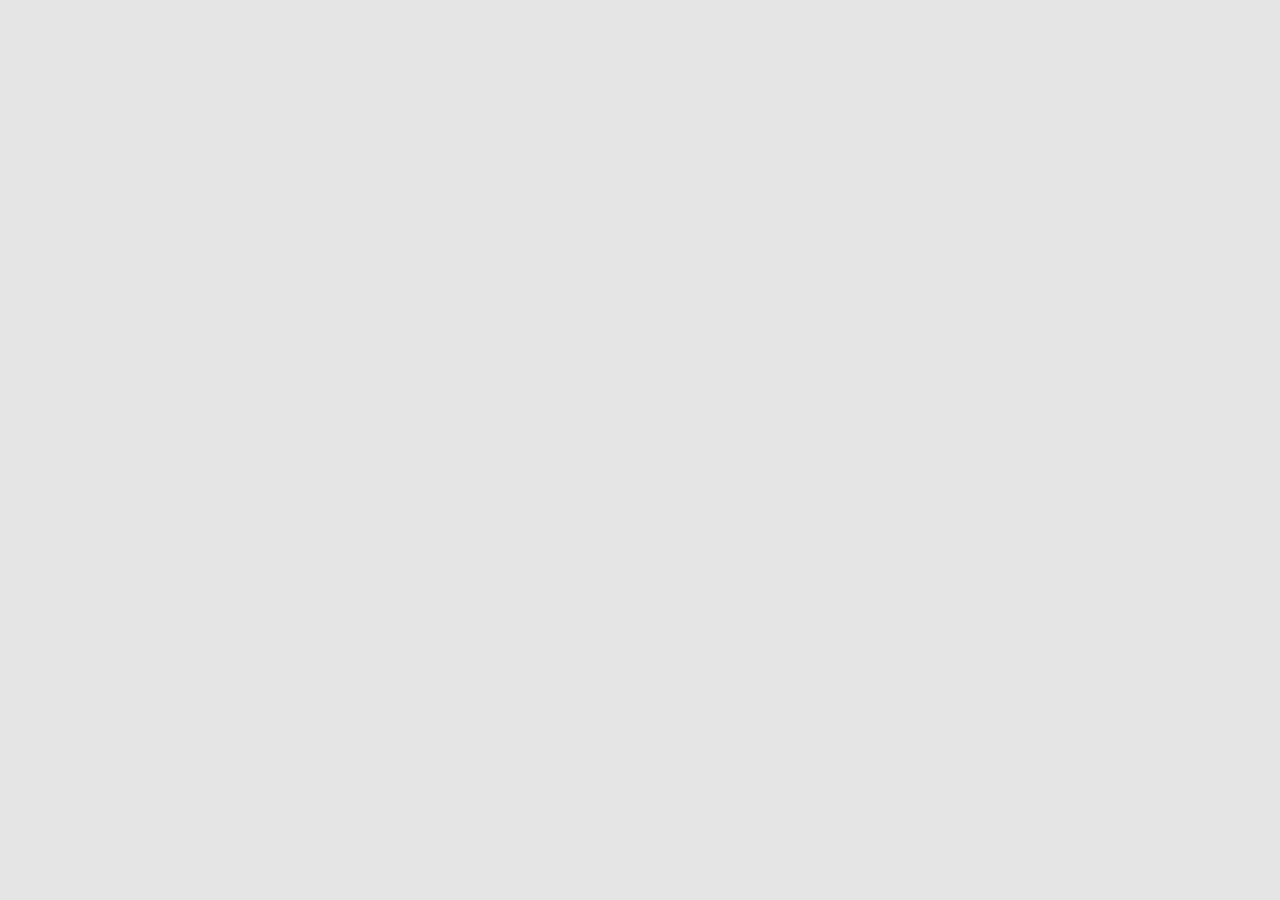
==== estatuto.html @ d1af92ba "actualizacion" ====
<!DOCTYPE html>
<html lang="es">

<head>
<meta name="viewport" content="width=device-width, initial-scale=1.0">
<meta charset="UTF-8">

<title>Estatuto - AULA 4 DERECHO</title>

<style>

body{
    margin:0;
    padding:0;
    background:#e5e5e5;
    font-family:"Times New Roman", serif;
    color:#111;
}

.documento{
    max-width:950px;
    margin:50px auto;
    background:white;
    padding:70px;
    box-shadow:0 0 25px rgba(0,0,0,0.15);
    line-height:1.9;
}

h1{
    text-align:center;
    font-size:38px;
    margin-bottom:10px;
}

.subtitulo{
    text-align:center;
    margin-bottom:60px;
    font-style:italic;
}

h2{
    margin-top:60px;
    border-bottom:1px solid #999;
    padding-bottom:10px;
    font-size:24px;
    text-transform:uppercase;
}

.articulo{
    margin-top:35px;
}

.articulo strong{
    font-size:18px;
}

p{
    text-align:justify;
    font-size:18px;
}

ul{
    margin-left:30px;
}

li{
    margin-bottom:15px;
    font-size:18px;
}

.nota{
    margin-top:60px;
    padding:20px;
    background:#f3f3f3;
    border-left:5px solid #444;
    font-style:italic;
}

.volver{
    display:block;
    text-align:center;
    margin-top:60px;
    text-decoration:none;
    color:#222;
    font-weight:bold;
}

</style>

</head>

<body>
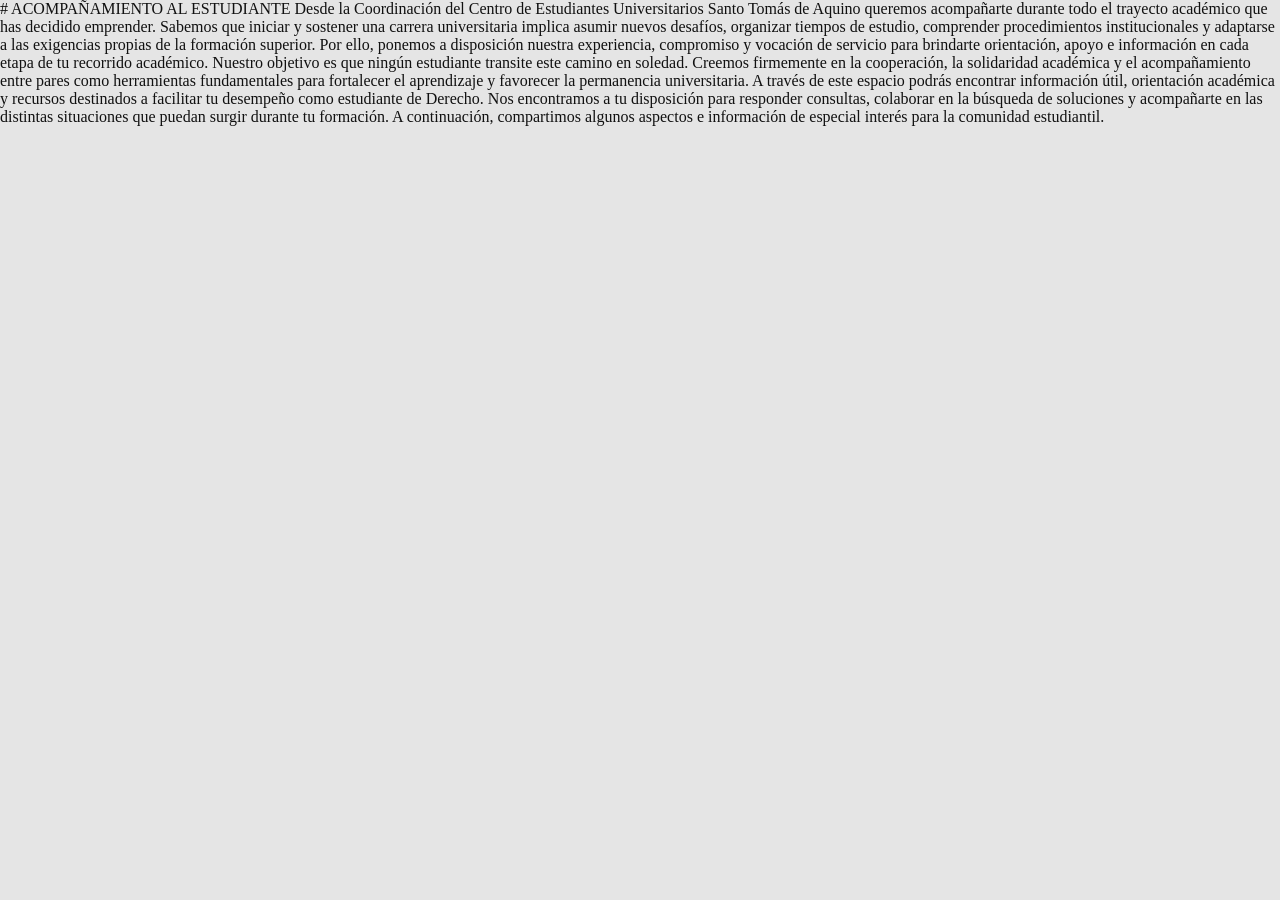
==== commit 96299945: "actualizacion" ====
--- a/estatuto.html
+++ b/estatuto.html
@@ -5,7 +5,7 @@
 <meta name="viewport" content="width=device-width, initial-scale=1.0">
 <meta charset="UTF-8">
 
-<title>Estatuto - AULA 4 DERECHO</title>
+<title>CEUSTA - AULA 4 DERECHO</title>
 
 <style>
 
@@ -89,4 +89,17 @@
 
 </head>
 
-<body>+<body># ACOMPAÑAMIENTO AL ESTUDIANTE
+
+Desde la Coordinación del Centro de Estudiantes Universitarios Santo Tomás de Aquino queremos acompañarte durante todo el trayecto académico que has decidido emprender.
+
+Sabemos que iniciar y sostener una carrera universitaria implica asumir nuevos desafíos, organizar tiempos de estudio, comprender procedimientos institucionales y adaptarse a las exigencias propias de la formación superior. Por ello, ponemos a disposición nuestra experiencia, compromiso y vocación de servicio para brindarte orientación, apoyo e información en cada etapa de tu recorrido académico.
+
+Nuestro objetivo es que ningún estudiante transite este camino en soledad. Creemos firmemente en la cooperación, la solidaridad académica y el acompañamiento entre pares como herramientas fundamentales para fortalecer el aprendizaje y favorecer la permanencia universitaria.
+
+A través de este espacio podrás encontrar información útil, orientación académica y recursos destinados a facilitar tu desempeño como estudiante de Derecho.
+
+Nos encontramos a tu disposición para responder consultas, colaborar en la búsqueda de soluciones y acompañarte en las distintas situaciones que puedan surgir durante tu formación.
+
+A continuación, compartimos algunos aspectos e información de especial interés para la comunidad estudiantil.
+</body>
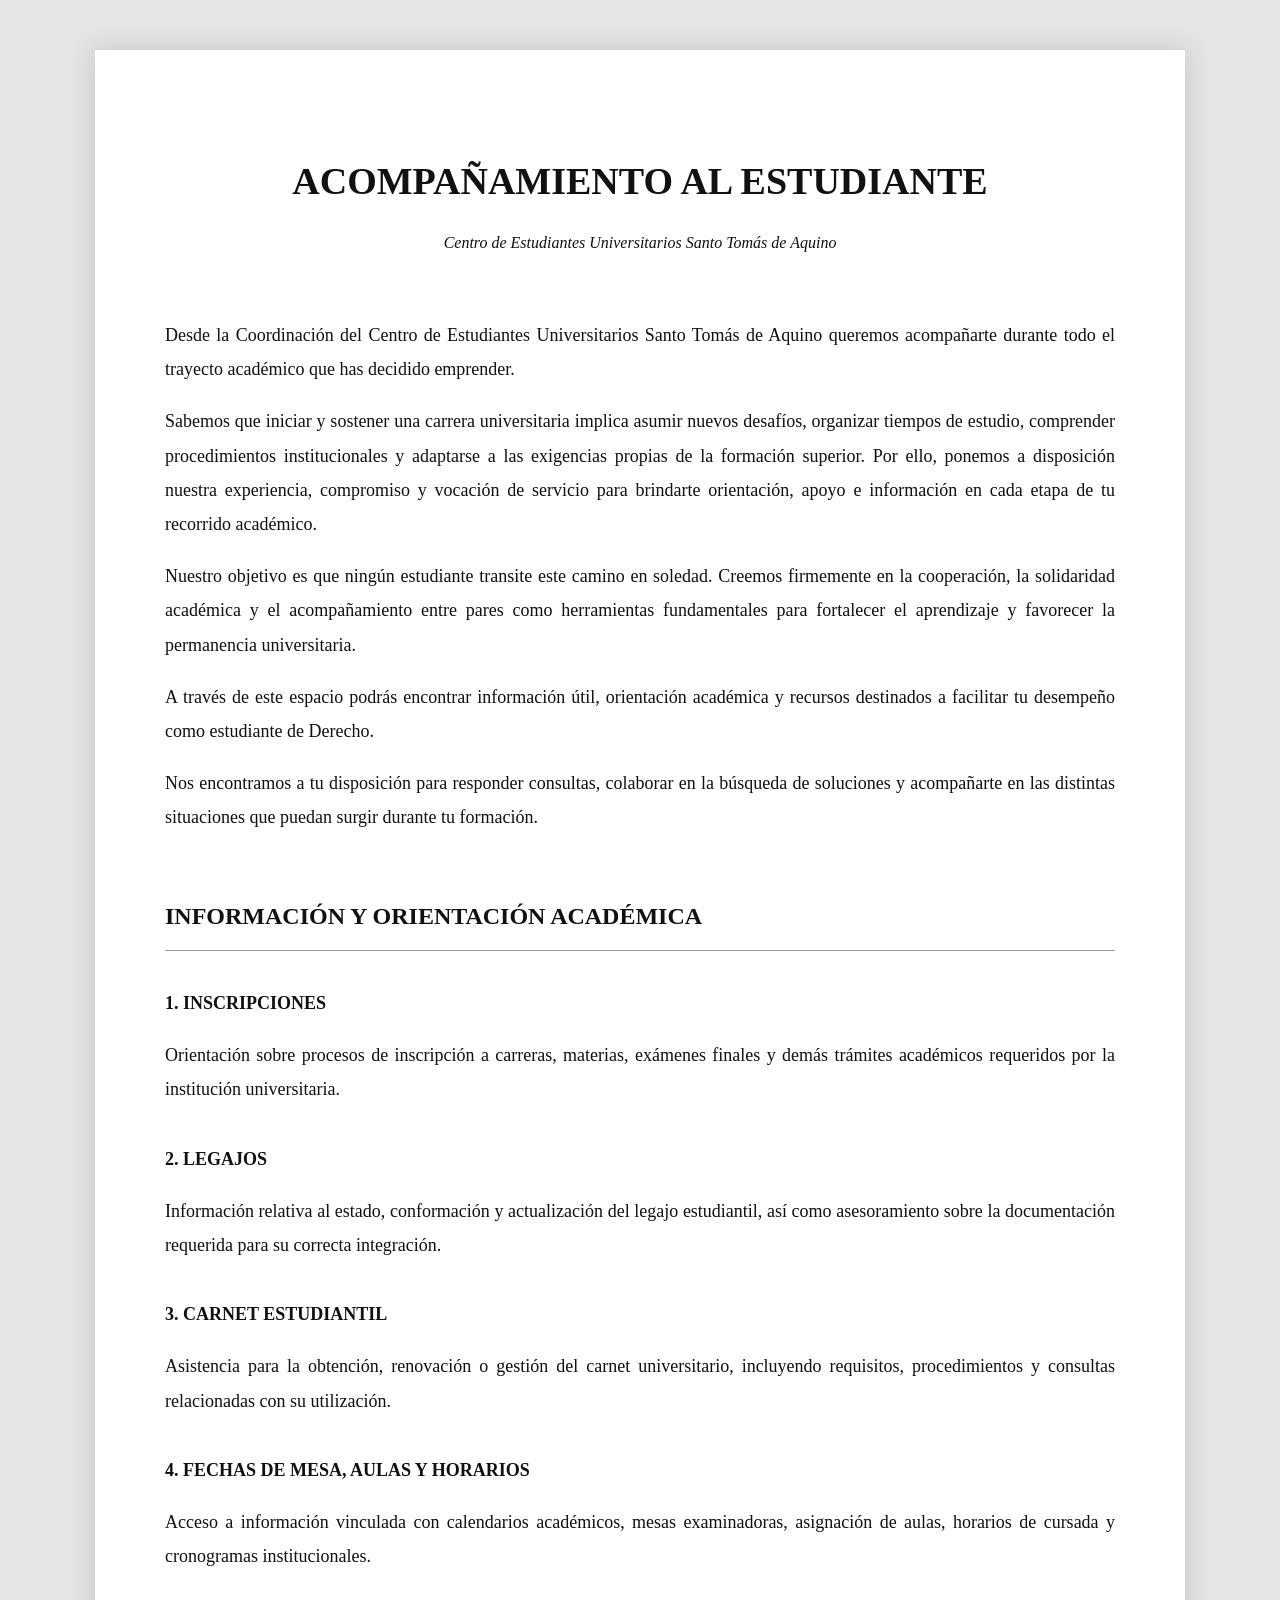
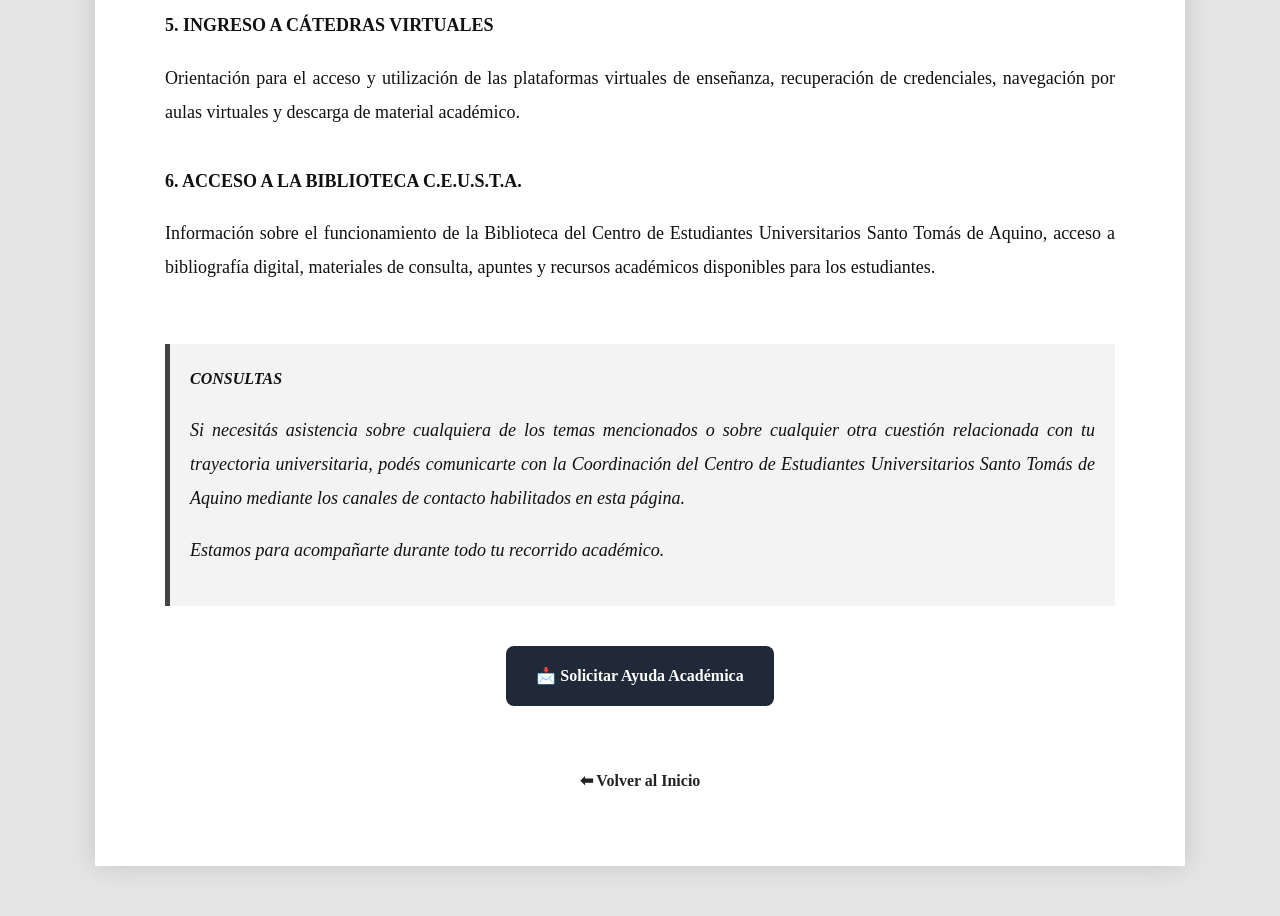
==== commit 727df68a: "actualizacion" ====
--- a/estatuto.html
+++ b/estatuto.html
@@ -89,17 +89,116 @@
 
 </head>
 
-<body># ACOMPAÑAMIENTO AL ESTUDIANTE
-
+<body>
+
+<div class="documento">
+
+<h1>ACOMPAÑAMIENTO AL ESTUDIANTE</h1>
+
+<div class="subtitulo">
+Centro de Estudiantes Universitarios Santo Tomás de Aquino
+</div>
+
+<p>
 Desde la Coordinación del Centro de Estudiantes Universitarios Santo Tomás de Aquino queremos acompañarte durante todo el trayecto académico que has decidido emprender.
-
+</p>
+
+<p>
 Sabemos que iniciar y sostener una carrera universitaria implica asumir nuevos desafíos, organizar tiempos de estudio, comprender procedimientos institucionales y adaptarse a las exigencias propias de la formación superior. Por ello, ponemos a disposición nuestra experiencia, compromiso y vocación de servicio para brindarte orientación, apoyo e información en cada etapa de tu recorrido académico.
-
+</p>
+
+<p>
 Nuestro objetivo es que ningún estudiante transite este camino en soledad. Creemos firmemente en la cooperación, la solidaridad académica y el acompañamiento entre pares como herramientas fundamentales para fortalecer el aprendizaje y favorecer la permanencia universitaria.
-
+</p>
+
+<p>
 A través de este espacio podrás encontrar información útil, orientación académica y recursos destinados a facilitar tu desempeño como estudiante de Derecho.
-
+</p>
+
+<p>
 Nos encontramos a tu disposición para responder consultas, colaborar en la búsqueda de soluciones y acompañarte en las distintas situaciones que puedan surgir durante tu formación.
-
-A continuación, compartimos algunos aspectos e información de especial interés para la comunidad estudiantil.
-</body>+</p>
+
+<h2>Información y Orientación Académica</h2>
+
+<div class="articulo">
+<strong>1. INSCRIPCIONES</strong>
+<p>
+Orientación sobre procesos de inscripción a carreras, materias, exámenes finales y demás trámites académicos requeridos por la institución universitaria.
+</p>
+</div>
+
+<div class="articulo">
+<strong>2. LEGAJOS</strong>
+<p>
+Información relativa al estado, conformación y actualización del legajo estudiantil, así como asesoramiento sobre la documentación requerida para su correcta integración.
+</p>
+</div>
+
+<div class="articulo">
+<strong>3. CARNET ESTUDIANTIL</strong>
+<p>
+Asistencia para la obtención, renovación o gestión del carnet universitario, incluyendo requisitos, procedimientos y consultas relacionadas con su utilización.
+</p>
+</div>
+
+<div class="articulo">
+<strong>4. FECHAS DE MESA, AULAS Y HORARIOS</strong>
+<p>
+Acceso a información vinculada con calendarios académicos, mesas examinadoras, asignación de aulas, horarios de cursada y cronogramas institucionales.
+</p>
+</div>
+
+<div class="articulo">
+<strong>5. INGRESO A CÁTEDRAS VIRTUALES</strong>
+<p>
+Orientación para el acceso y utilización de las plataformas virtuales de enseñanza, recuperación de credenciales, navegación por aulas virtuales y descarga de material académico.
+</p>
+</div>
+
+<div class="articulo">
+<strong>6. ACCESO A LA BIBLIOTECA C.E.U.S.T.A.</strong>
+<p>
+Información sobre el funcionamiento de la Biblioteca del Centro de Estudiantes Universitarios Santo Tomás de Aquino, acceso a bibliografía digital, materiales de consulta, apuntes y recursos académicos disponibles para los estudiantes.
+</p>
+</div>
+
+<div class="nota">
+
+<strong>CONSULTAS</strong>
+
+<p>
+Si necesitás asistencia sobre cualquiera de los temas mencionados o sobre cualquier otra cuestión relacionada con tu trayectoria universitaria, podés comunicarte con la Coordinación del Centro de Estudiantes Universitarios Santo Tomás de Aquino mediante los canales de contacto habilitados en esta página.
+</p>
+
+<p>
+Estamos para acompañarte durante todo tu recorrido académico.
+</p>
+
+</div>
+
+<div style="text-align:center; margin-top:40px;">
+
+<a href="index.html#contacto"
+style="
+background:#1f2937;
+color:white;
+padding:15px 30px;
+text-decoration:none;
+border-radius:8px;
+font-weight:bold;
+display:inline-block;
+">
+📩 Solicitar Ayuda Académica
+</a>
+
+</div>
+
+<a href="index.html" class="volver">
+⬅ Volver al Inicio
+</a>
+
+</div>
+
+</body>
+</html>
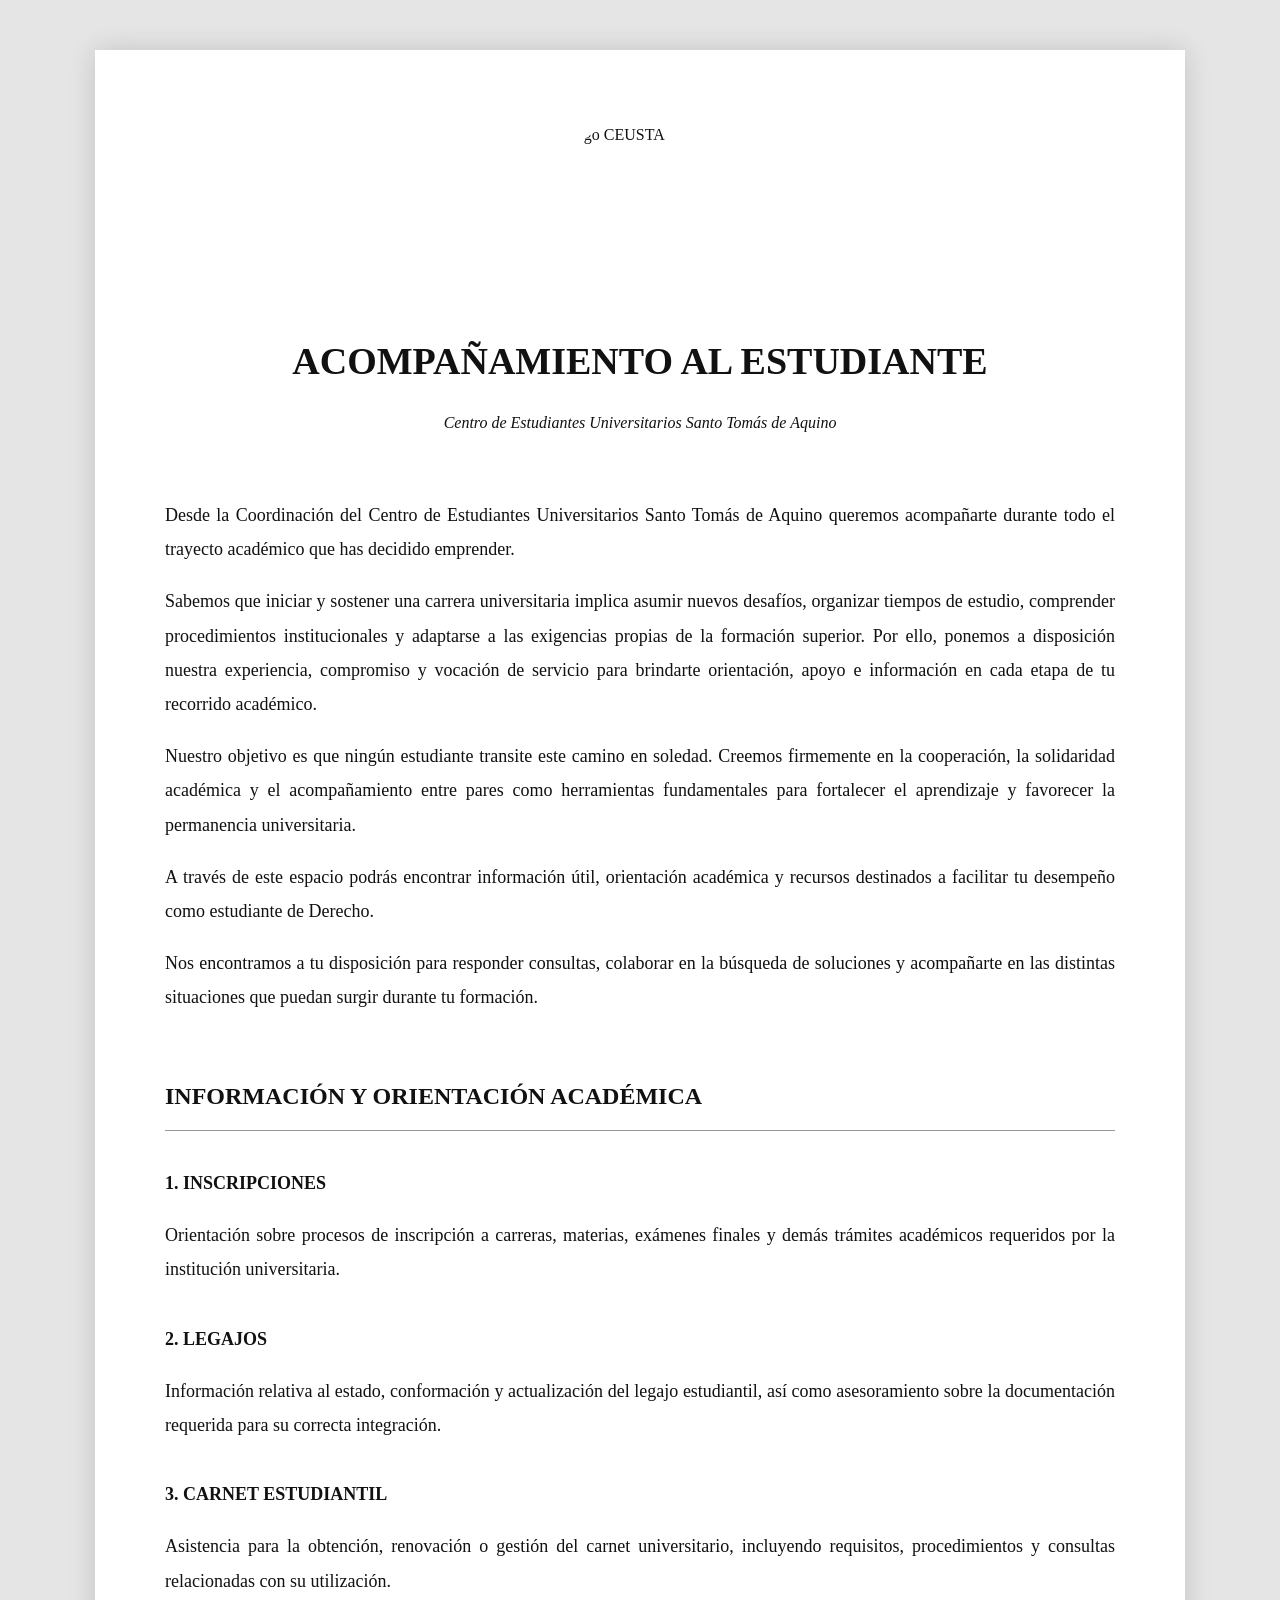
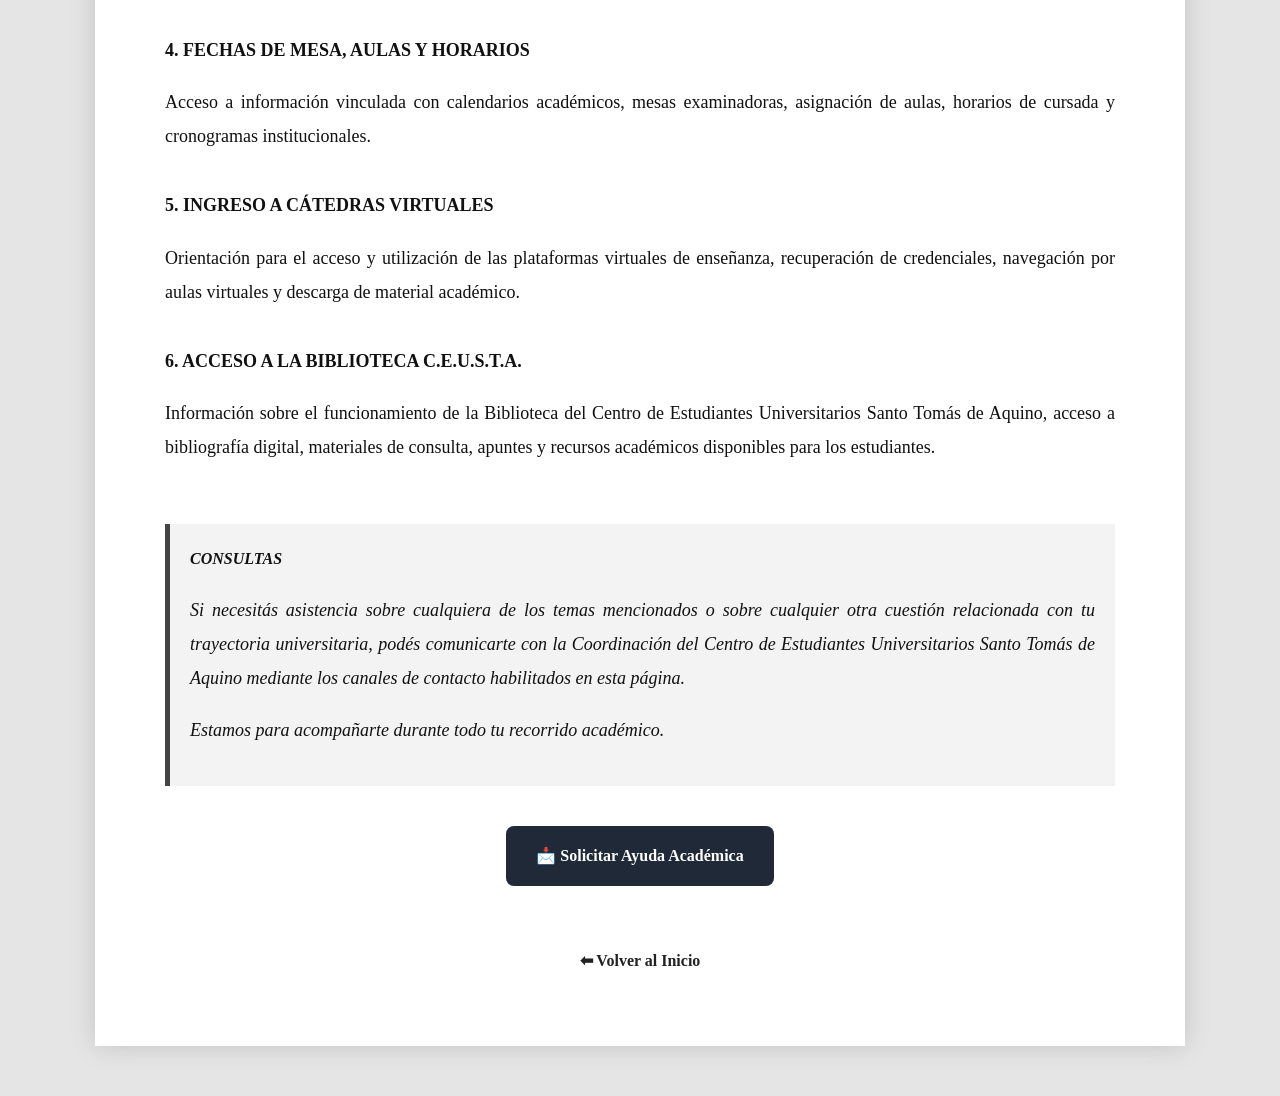
==== commit 2ab89f75: "actualizacion" ====
--- a/estatuto.html
+++ b/estatuto.html
@@ -84,6 +84,14 @@
     color:#222;
     font-weight:bold;
 }
+.logo-ceusta{
+    display:block;
+    margin:0 auto 20px auto;
+    width:180px;
+    height:180px;
+    border-radius:50%;
+    object-fit:cover;
+}
 
 </style>
 
@@ -92,6 +100,10 @@
 <body>
 
 <div class="documento">
+
+<img src="logo-ceusta.png"
+alt="Logo CEUSTA"
+class="logo-ceusta">
 
 <h1>ACOMPAÑAMIENTO AL ESTUDIANTE</h1>
 
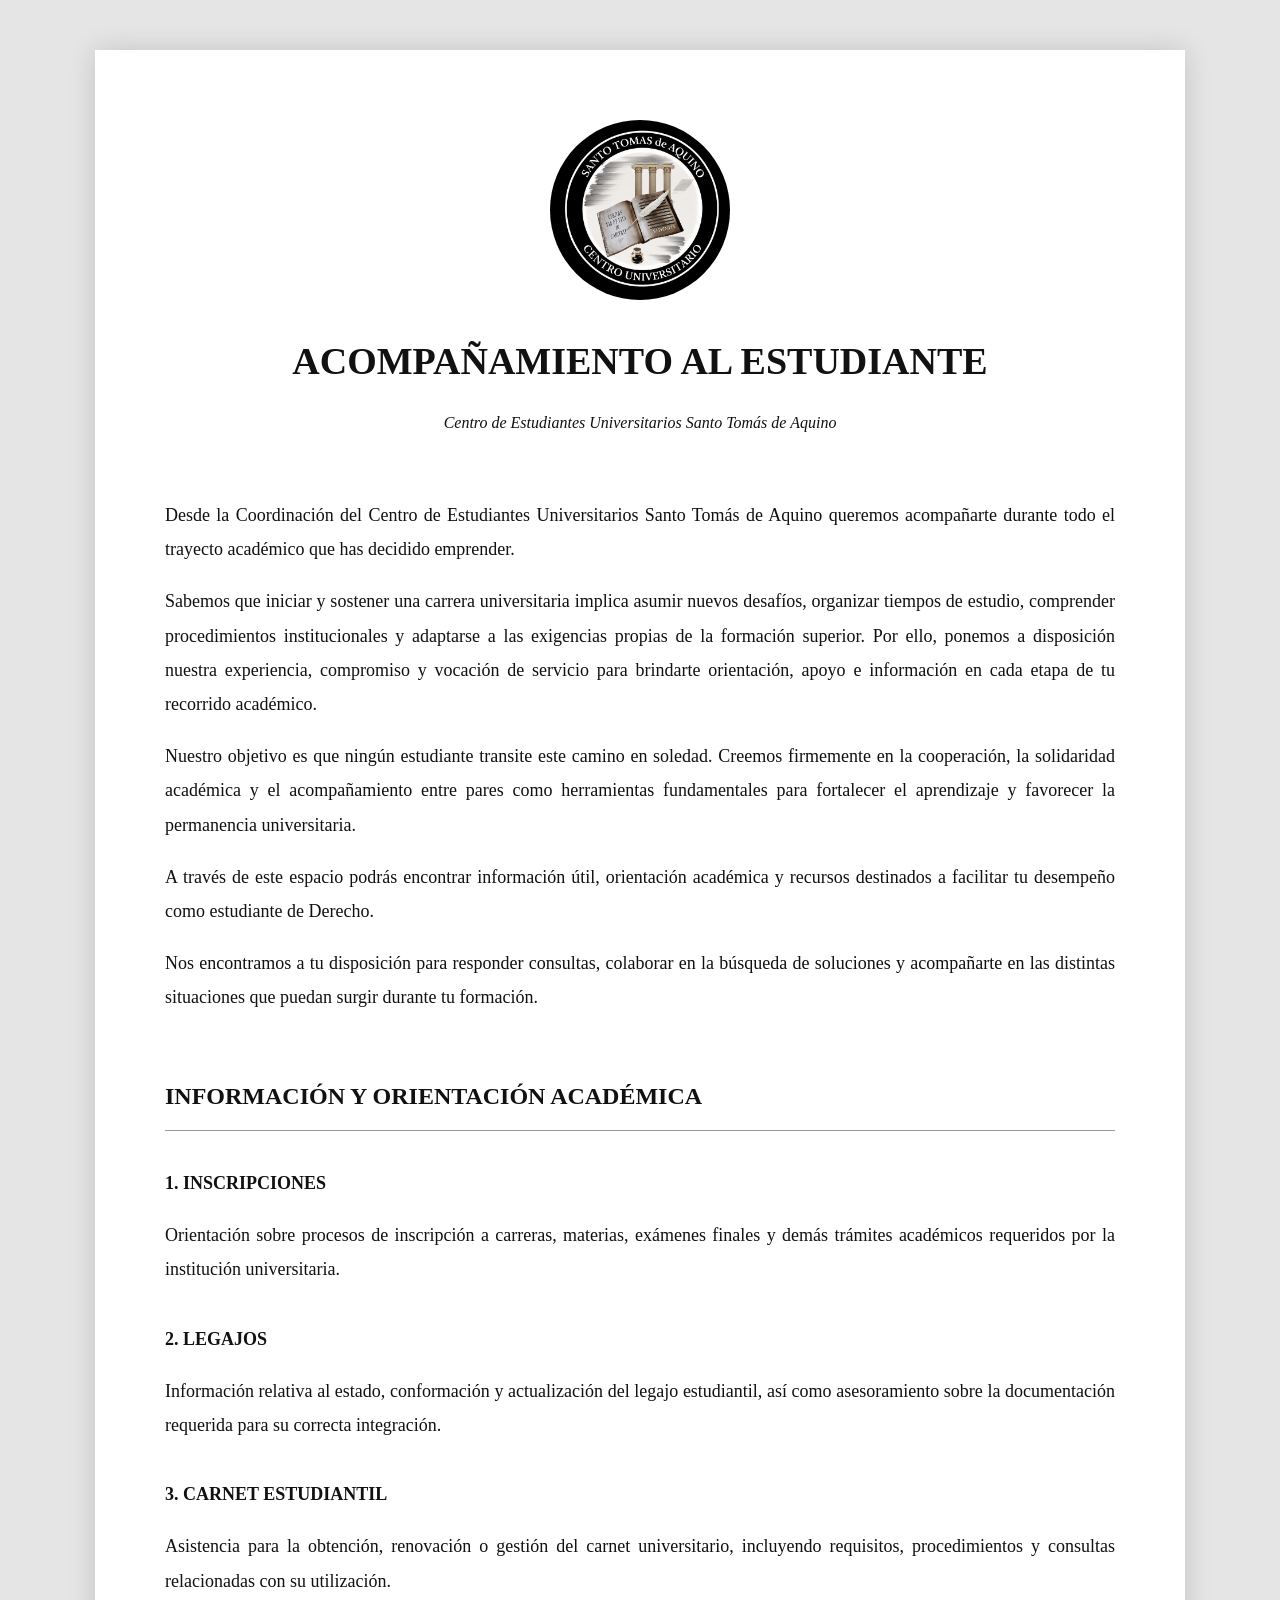
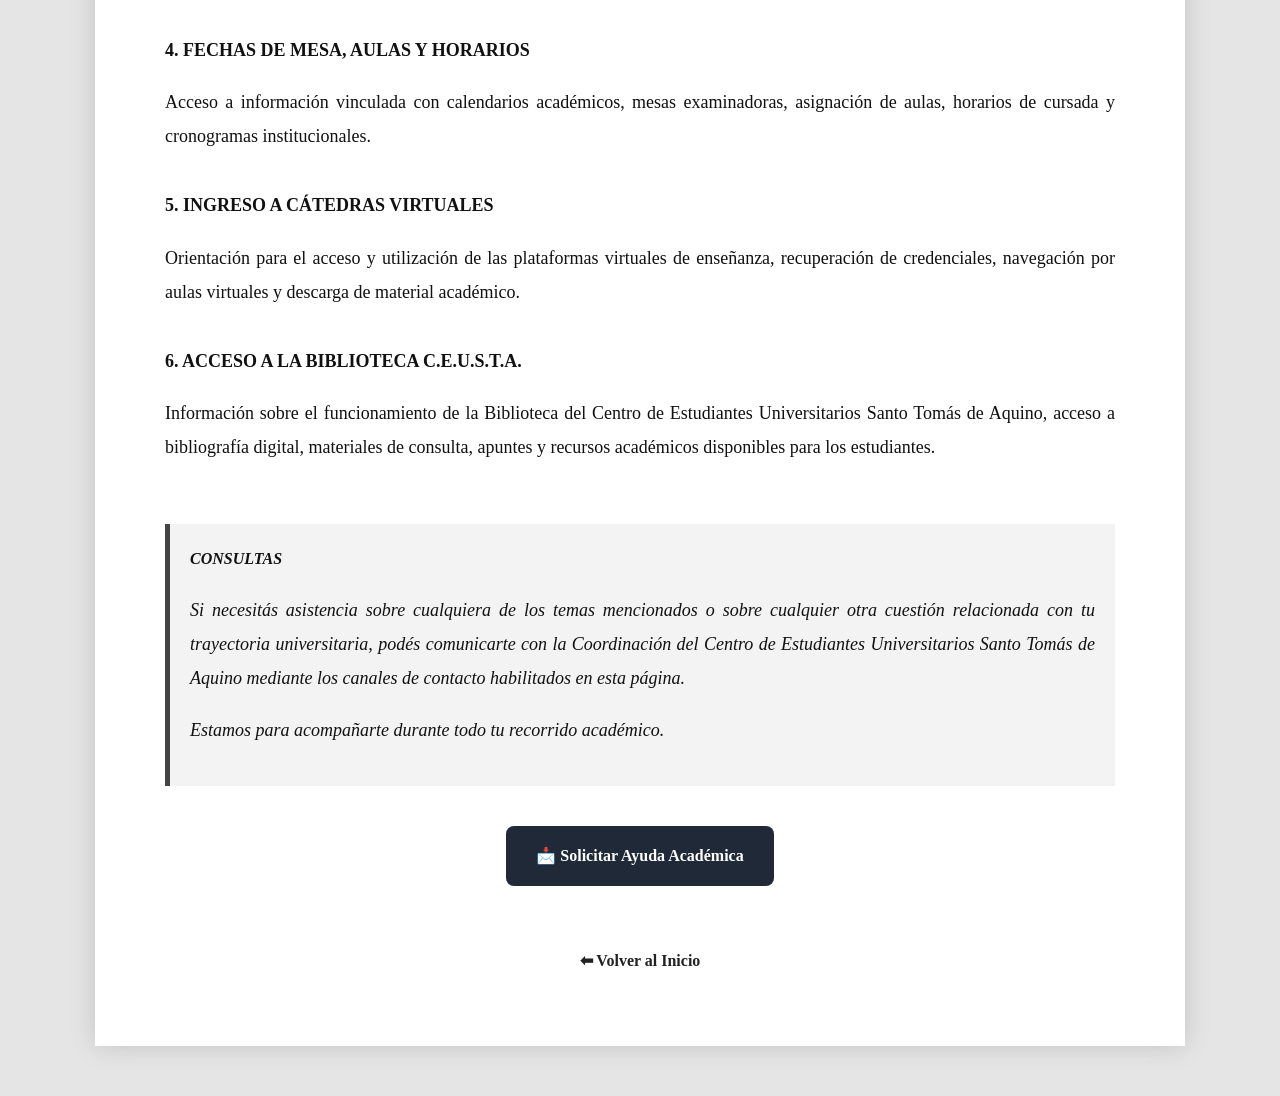
==== commit 9c1410c7: "actualizacion" ====
--- a/estatuto.html
+++ b/estatuto.html
@@ -101,7 +101,7 @@
 
 <div class="documento">
 
-<img src="logo-ceusta.png"
+<img src="img/logo-ceusta.png"
 alt="Logo CEUSTA"
 class="logo-ceusta">
 
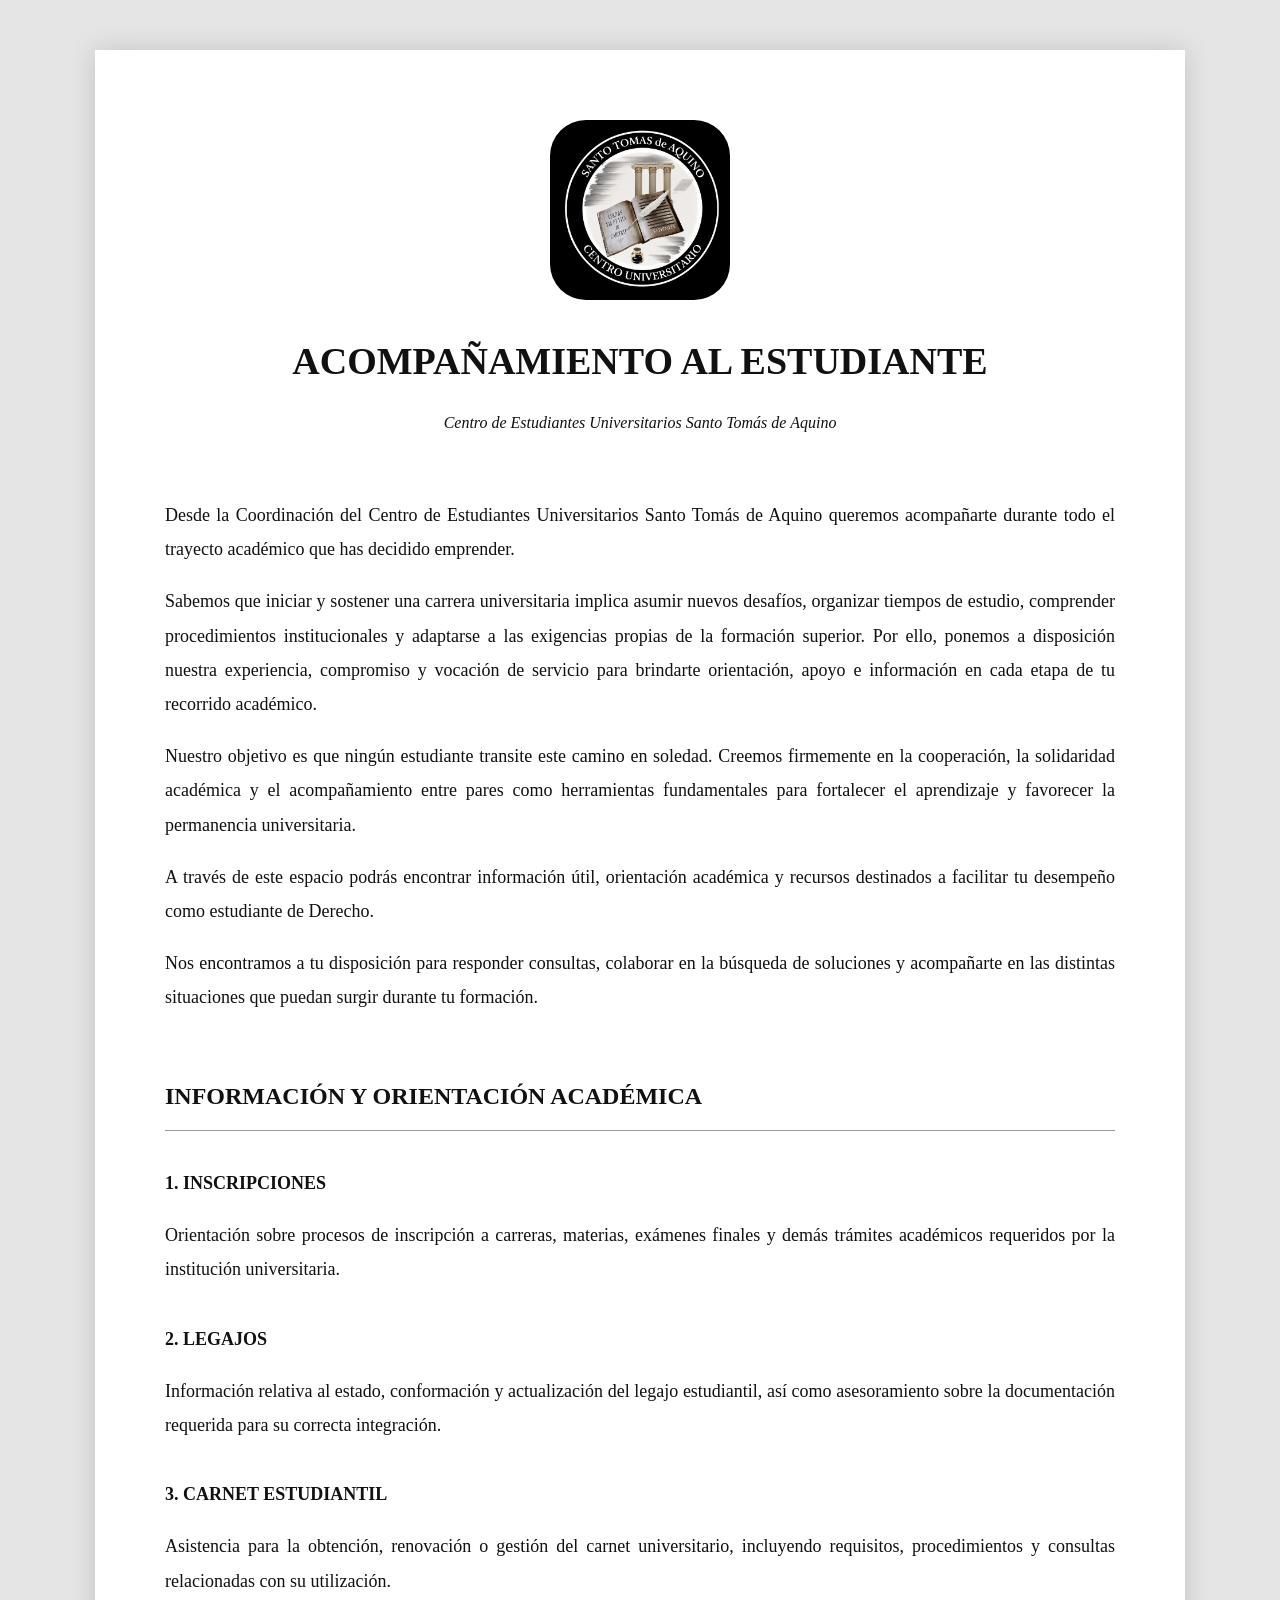
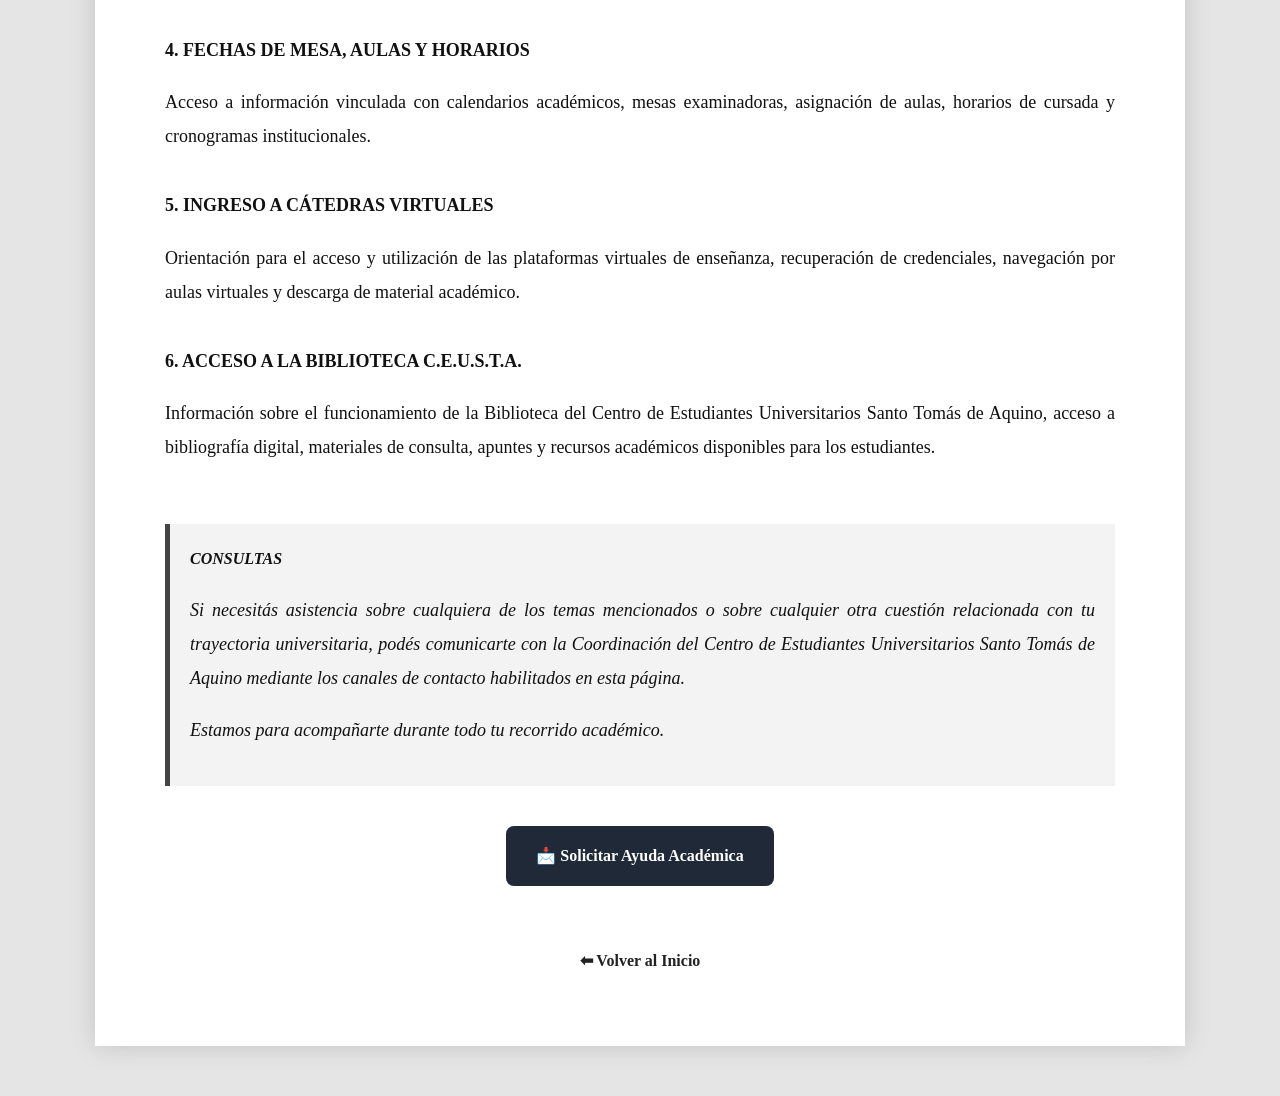
==== commit cb8fdbd1: "actualizacion" ====
--- a/estatuto.html
+++ b/estatuto.html
@@ -89,7 +89,7 @@
     margin:0 auto 20px auto;
     width:180px;
     height:180px;
-    border-radius:50%;
+    border-radius:20%;
     object-fit:cover;
 }
 
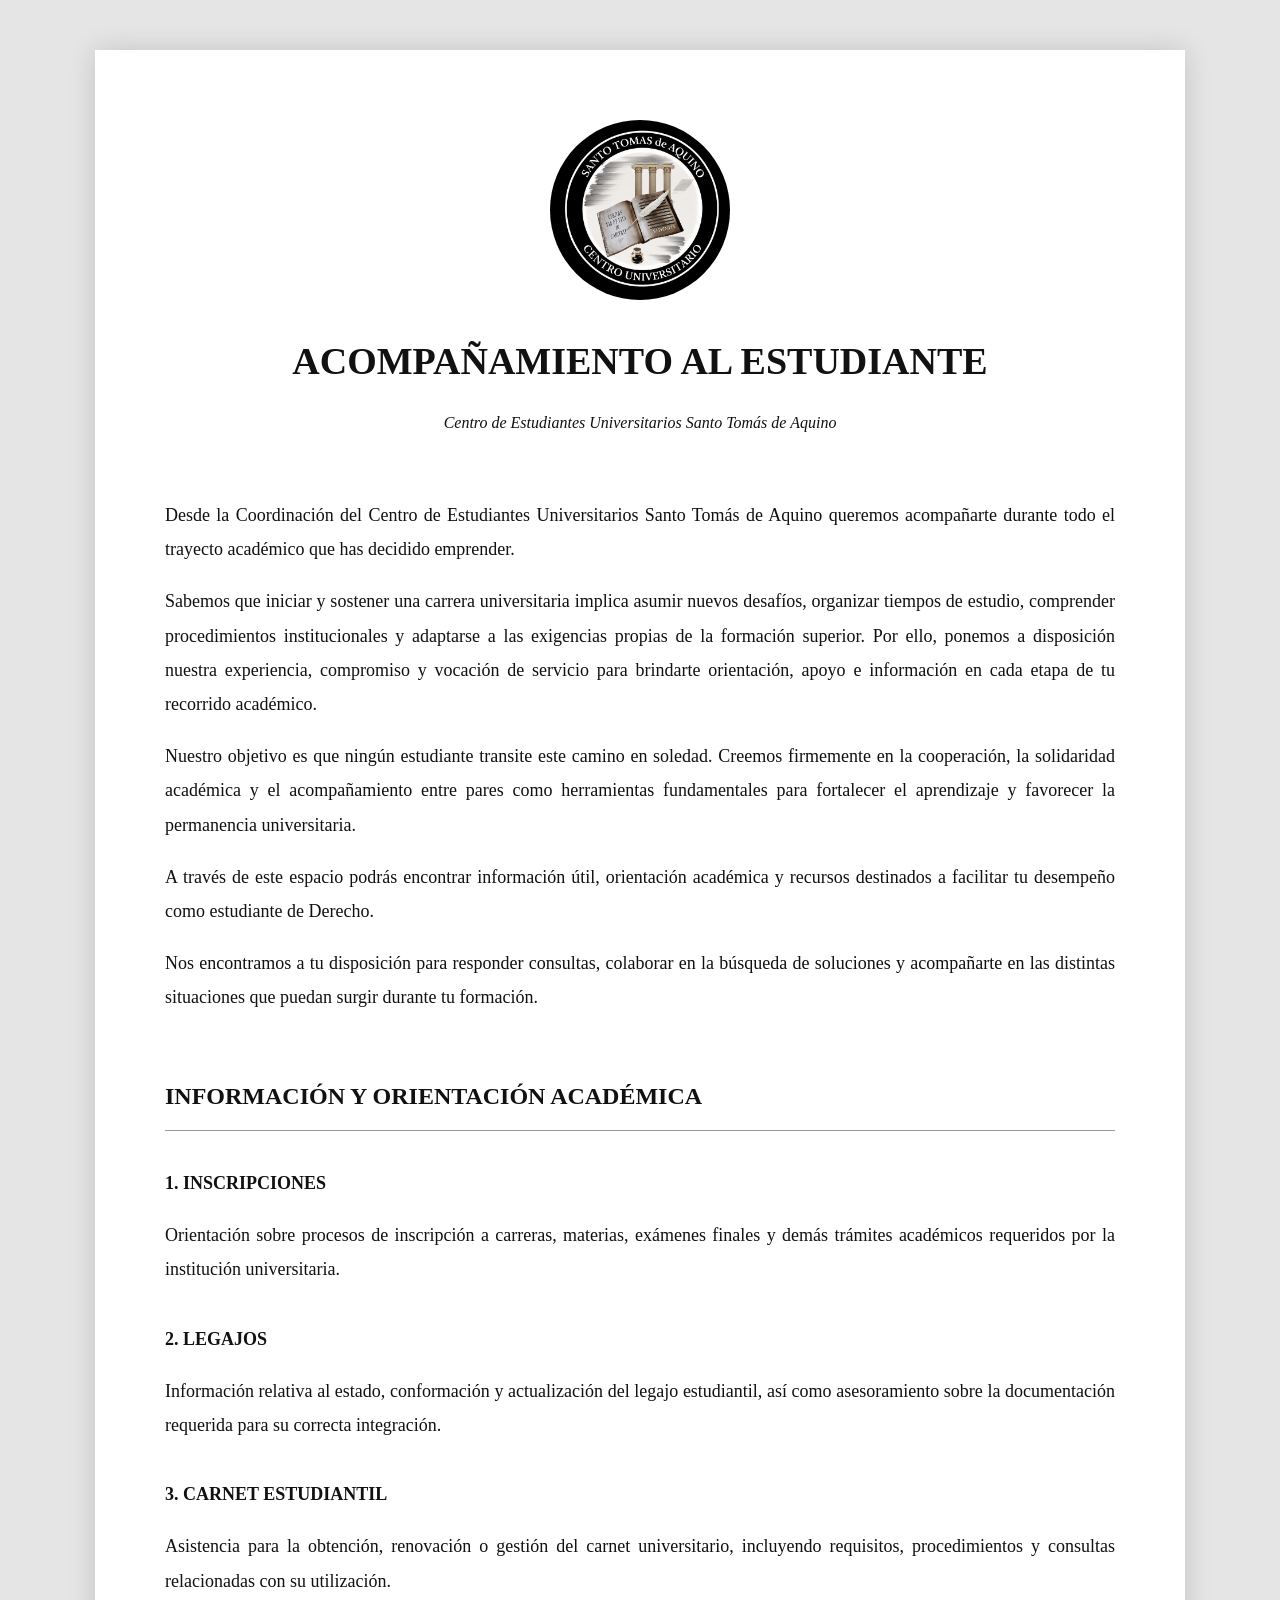
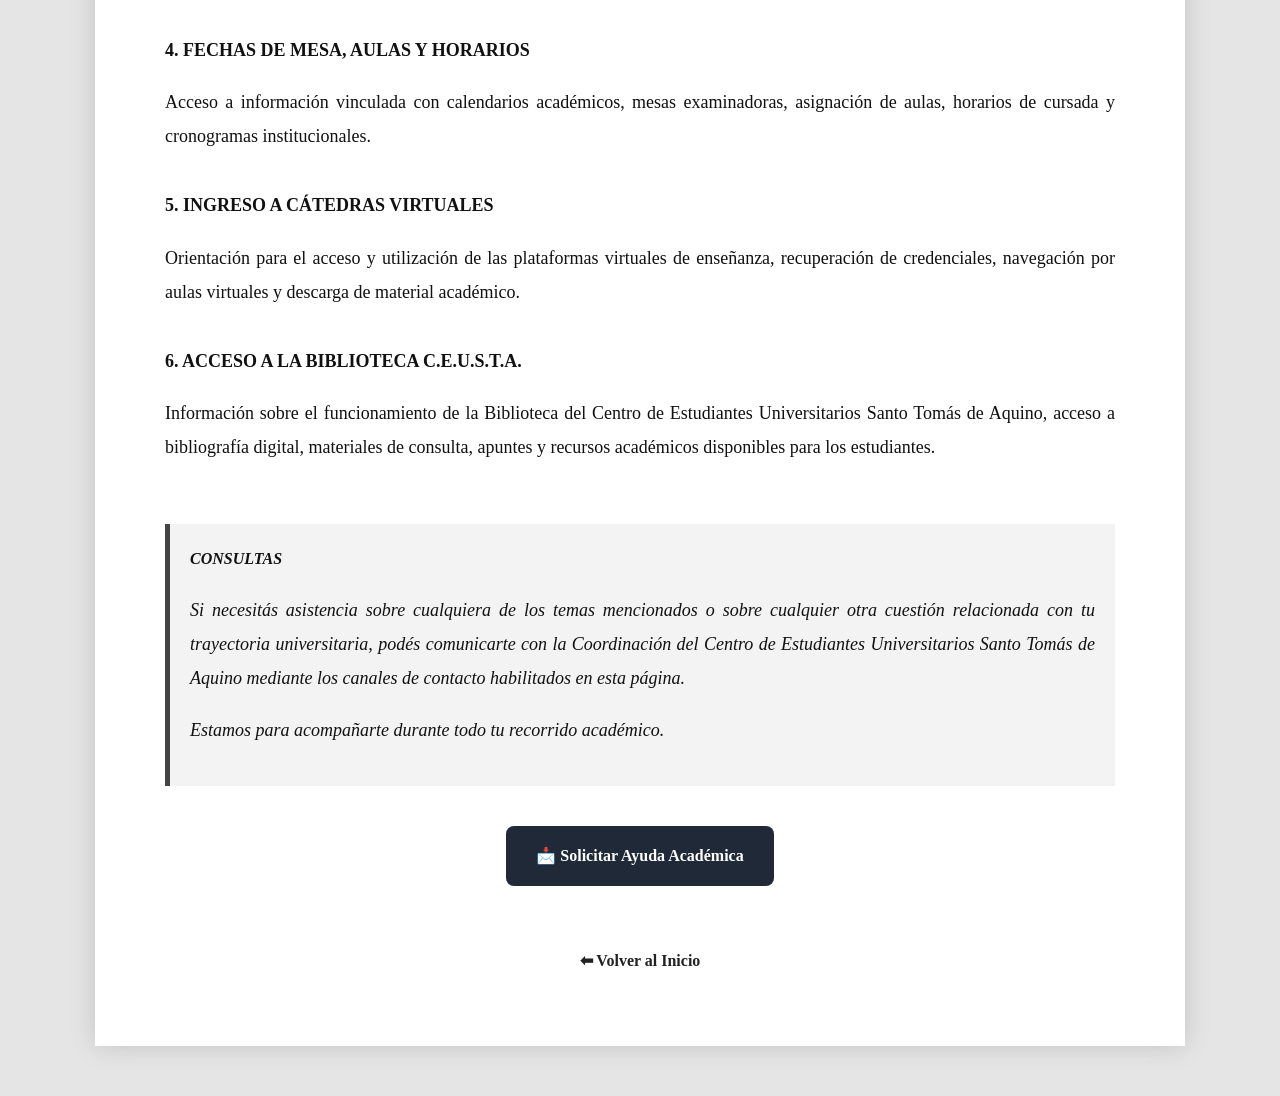
==== commit 08c939bb: "actualizacion" ====
--- a/estatuto.html
+++ b/estatuto.html
@@ -89,7 +89,7 @@
     margin:0 auto 20px auto;
     width:180px;
     height:180px;
-    border-radius:20%;
+    border-radius:70%;
     object-fit:cover;
 }
 
